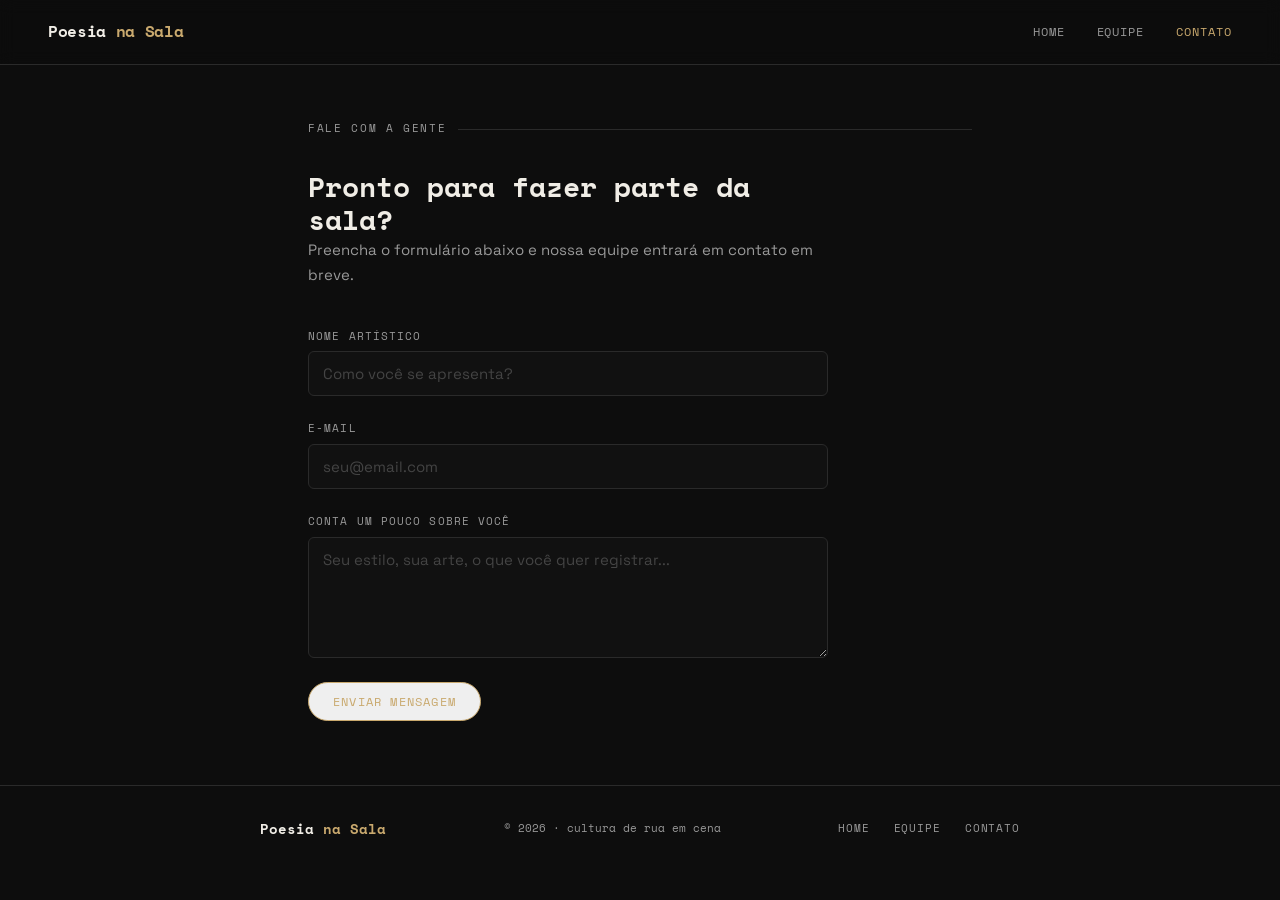
==== contato.html @ 6d49b3a1 "feat: site completo - home, equipe, contato e footer" ====
<!DOCTYPE html>
<html lang="pt-BR">
<head>
  <meta charset="UTF-8" />
  <meta name="viewport" content="width=device-width, initial-scale=1.0" />
  <meta name="description" content="Contato — Poesia na Sala" />
  <title>Contato · Poesia na Sala</title>
  <link rel="stylesheet" href="assets/css/style.css" />
</head>
<body>

  <header id="site-header">
    <div class="header-inner">
      <a href="index.html" class="logo">Poesia <span>na Sala</span></a>
      <button class="nav-toggle" aria-label="Abrir menu" aria-expanded="false">
        <span></span><span></span><span></span>
      </button>
      <nav id="main-nav">
        <a href="index.html" class="nav-link">Home</a>
        <a href="equipe.html" class="nav-link">Equipe</a>
        <a href="contato.html" class="nav-link active">Contato</a>
      </nav>
    </div>
  </header>

  <section id="contato-page" style="padding-top: 120px;">
    <div class="section-label">fale com a gente</div>

    <div class="contato-block">
      <h2 class="cta-titulo">Pronto para fazer parte da sala?</h2>
      <p class="cta-sub">Preencha o formulário abaixo e nossa equipe entrará em contato em breve.</p>
    </div>

    <form class="contato-form" action="mailto:poesianasala@gmail.com" method="GET">
      <div class="form-group">
        <label for="nome">Nome artístico</label>
        <input type="text" id="nome" name="nome" placeholder="Como você se apresenta?" required />
      </div>
      <div class="form-group">
        <label for="email">E-mail</label>
        <input type="email" id="email" name="email" placeholder="seu@email.com" required />
      </div>
      <div class="form-group">
        <label for="mensagem">Conta um pouco sobre você</label>
        <textarea id="mensagem" name="body" rows="5" placeholder="Seu estilo, sua arte, o que você quer registrar..."></textarea>
      </div>
      <button type="submit" class="hero-cta" style="border-radius: 100px; cursor: pointer; font-family: var(--font-mono); font-size: 12px; letter-spacing: 0.1em; text-transform: uppercase;">Enviar mensagem</button>
    </form>
  </section>

  <footer id="site-footer">
    <div class="footer-inner">
      <span class="footer-logo">Poesia <span>na Sala</span></span>
      <span class="footer-copy">© 2026 · cultura de rua em cena</span>
      <nav class="footer-nav">
        <a href="index.html">Home</a>
        <a href="equipe.html">Equipe</a>
        <a href="contato.html">Contato</a>
      </nav>
    </div>
  </footer>

  <script src="assets/js/main.js"></script>
</body>
</html>
---- assets/css/style.css ----
@import url('https://fonts.googleapis.com/css2?family=Space+Grotesk:wght@400;500;700&family=Space+Mono:wght@400;700&display=swap');

*, *::before, *::after {
  box-sizing: border-box;
  margin: 0;
  padding: 0;
}

:root {
  --bg:       #0d0d0d;
  --surface:  #1a1a1a;
  --gold:     #c9a96e;
  --light:    #f0ede6;
  --mid:      #cccccc;
  --muted:    #999999;
  --border:   #2a2a2a;
  --font-mono: 'Space Mono', monospace;
  --font-sans: 'Space Grotesk', sans-serif;
  --max-w:    760px;
  --margin:   clamp(1.5rem, 5vw, 3rem);
}

html {
  scroll-behavior: smooth;
}

body {
  background-color: var(--bg);
  color: var(--light);
  font-family: var(--font-sans);
  font-size: 16px;
  line-height: 1.6;
}

section {
  max-width: var(--max-w);
  margin: 0 auto;
  padding: 4rem var(--margin);
}

/* ── HERO ────────────────────────────────────────────────── */

#hero {
  min-height: 100vh;
  display: flex;
  flex-direction: column;
  justify-content: center;
  padding-top: 100px;
  padding-bottom: 4rem;
}

.hero-tag {
  font-family: var(--font-mono);
  font-size: 11px;
  color: var(--muted);
  letter-spacing: 0.15em;
  text-transform: uppercase;
  margin-bottom: 1.5rem;
}

.hero-title {
  font-family: var(--font-mono);
  font-size: clamp(48px, 10vw, 80px);
  font-weight: 700;
  line-height: 1.05;
  color: var(--light);
  margin-bottom: 1.25rem;
}

.hero-title span {
  color: var(--gold);
}

.hero-slogan {
  font-size: clamp(14px, 2vw, 16px);
  color: var(--muted);
  font-style: italic;
  margin-bottom: 2rem;
}

.hero-tags {
  display: flex;
  flex-wrap: wrap;
  gap: 8px;
  margin-bottom: 2.5rem;
}

.hero-pill {
  font-family: var(--font-mono);
  font-size: 11px;
  color: var(--muted);
  border: 0.5px solid var(--border);
  border-radius: 100px;
  padding: 5px 14px;
}

.hero-cta {
  display: inline-block;
  font-family: var(--font-mono);
  font-size: 12px;
  letter-spacing: 0.1em;
  text-transform: uppercase;
  color: var(--gold);
  border: 0.5px solid var(--gold);
  border-radius: 100px;
  padding: 10px 24px;
  text-decoration: none;
  transition: background 0.2s, color 0.2s;
  width: fit-content;
}

.hero-cta:hover {
  background: var(--gold);
  color: var(--bg);
}

/* ── SOBRE ───────────────────────────────────────────────── */

.section-label {
  font-family: var(--font-mono);
  font-size: 11px;
  color: var(--muted);
  letter-spacing: 0.15em;
  text-transform: uppercase;
  display: flex;
  align-items: center;
  gap: 12px;
  margin-bottom: 2rem;
}

.section-label::after {
  content: '';
  flex: 1;
  height: 0.5px;
  background: var(--border);
}

.sobre-block {
  display: flex;
  flex-direction: column;
  gap: 1.25rem;
  max-width: 600px;
}

.sobre-block p {
  font-size: clamp(15px, 2vw, 17px);
  color: var(--mid);
  line-height: 1.8;
}

.sobre-block strong {
  color: var(--gold);
  font-weight: 500;
}

/* ── OFERECEMOS ──────────────────────────────────────────── */

.oferecemos-grid {
  display: flex;
  flex-direction: column;
  gap: 0;
}

.oferta-item {
  display: grid;
  grid-template-columns: 40px 1fr;
  grid-template-rows: auto auto;
  column-gap: 16px;
  padding: 1.5rem 0;
  border-bottom: 0.5px solid var(--border);
}

.oferta-item:first-child {
  border-top: 0.5px solid var(--border);
}

.oferta-num {
  font-family: var(--font-mono);
  font-size: 11px;
  color: var(--muted);
  padding-top: 3px;
  grid-row: 1;
}

.oferta-titulo {
  font-family: var(--font-mono);
  font-size: 16px;
  font-weight: 700;
  color: var(--light);
  grid-row: 1;
  margin-bottom: 6px;
}

.oferta-desc {
  font-size: 14px;
  color: var(--muted);
  line-height: 1.7;
  grid-column: 2;
  grid-row: 2;
}

/* ── EQUIPE ──────────────────────────────────────────────── */

.equipe-list {
  display: flex;
  flex-direction: column;
}

.membro {
  display: grid;
  grid-template-columns: 40px 1fr auto;
  align-items: center;
  gap: 16px;
  padding: 1.25rem 0;
  border-bottom: 0.5px solid var(--border);
}

.membro:first-child {
  border-top: 0.5px solid var(--border);
}

.membro-num {
  font-family: var(--font-mono);
  font-size: 11px;
  color: var(--muted);
}

.membro-nome {
  font-family: var(--font-mono);
  font-size: 17px;
  font-weight: 700;
  color: var(--light);
  margin-bottom: 2px;
}

.membro-cargo {
  font-size: 13px;
  color: var(--muted);
}

.membro-frase {
  font-size: 12px;
  color: #555;
  margin-top: 2px;
}

.membro-badge {
  font-family: var(--font-mono);
  font-size: 10px;
  letter-spacing: 0.1em;
  text-transform: uppercase;
  padding: 4px 12px;
  border-radius: 100px;
}

.badge-arte { background: #2a2218; color: #c9a96e; border: 0.5px solid #3a3228; }
.badge-cena { background: #1e2028; color: #a0b8d8; border: 0.5px solid #2e3048; }
.badge-som  { background: #1a1a2e; color: #8a9fc4; border: 0.5px solid #2a2a4e; }
.badge-voz  { background: #1a1a1a; color: #888;    border: 0.5px solid #333; }

.equipe-manifesto {
  margin-top: 2rem;
  padding: 1.5rem;
  background: #111;
  border-radius: 8px;
}

.equipe-manifesto p {
  font-family: var(--font-mono);
  font-size: 13px;
  color: #777;
  line-height: 1.8;
}

.equipe-manifesto strong {
  color: var(--gold);
  font-weight: 500;
}

/* ── CONTATO / CTA ───────────────────────────────────────── */

.cta-block {
  display: flex;
  flex-direction: column;
  gap: 1rem;
  max-width: 520px;
}

.cta-titulo {
  font-family: var(--font-mono);
  font-size: clamp(20px, 4vw, 28px);
  font-weight: 700;
  color: var(--light);
  line-height: 1.2;
}

.cta-sub {
  font-size: 15px;
  color: var(--muted);
  line-height: 1.7;
}

/* ── FOOTER ──────────────────────────────────────────────── */

#site-footer {
  border-top: 0.5px solid var(--border);
  padding: 2rem var(--margin);
}

.footer-inner {
  max-width: var(--max-w);
  margin: 0 auto;
  display: flex;
  align-items: center;
  justify-content: space-between;
  flex-wrap: wrap;
  gap: 1rem;
}

.footer-logo {
  font-family: var(--font-mono);
  font-size: 14px;
  font-weight: 700;
  color: var(--light);
}

.footer-logo span { color: var(--gold); }

.footer-copy {
  font-family: var(--font-mono);
  font-size: 11px;
  color: var(--muted);
}

.footer-nav {
  display: flex;
  gap: 1.5rem;
}

.footer-nav a {
  font-family: var(--font-mono);
  font-size: 11px;
  letter-spacing: 0.08em;
  text-transform: uppercase;
  color: var(--muted);
  text-decoration: none;
  transition: color 0.2s;
}

.footer-nav a:hover { color: var(--gold); }

/* ── FORMULÁRIO DE CONTATO ───────────────────────────────── */

.contato-block {
  max-width: 520px;
  margin-bottom: 2.5rem;
}

.contato-form {
  display: flex;
  flex-direction: column;
  gap: 1.5rem;
  max-width: 520px;
}

.form-group {
  display: flex;
  flex-direction: column;
  gap: 6px;
}

.form-group label {
  font-family: var(--font-mono);
  font-size: 11px;
  letter-spacing: 0.1em;
  text-transform: uppercase;
  color: var(--muted);
}

.form-group input,
.form-group textarea {
  background: #111;
  border: 0.5px solid var(--border);
  border-radius: 6px;
  color: var(--light);
  font-family: var(--font-sans);
  font-size: 15px;
  padding: 12px 14px;
  outline: none;
  transition: border-color 0.2s;
  resize: vertical;
}

.form-group input::placeholder,
.form-group textarea::placeholder {
  color: #444;
}

.form-group input:focus,
.form-group textarea:focus {
  border-color: var(--gold);
}

/* ── HEADER ─────────────────────────────────────────────── */

#site-header {
  position: fixed;
  top: 0;
  left: 0;
  right: 0;
  z-index: 100;
  background-color: rgba(13, 13, 13, 0.92);
  backdrop-filter: blur(8px);
  border-bottom: 0.5px solid var(--border);
}

.header-inner {
  width: 100%;
  padding: 0 var(--margin);
  height: 64px;
  display: flex;
  align-items: center;
  justify-content: space-between;
}

.logo {
  font-family: var(--font-mono);
  font-size: 16px;
  font-weight: 700;
  color: var(--light);
  text-decoration: none;
  letter-spacing: -0.02em;
}

.logo span {
  color: var(--gold);
}

#main-nav {
  display: flex;
  align-items: center;
  gap: 2rem;
}

.nav-link {
  font-family: var(--font-mono);
  font-size: 12px;
  letter-spacing: 0.08em;
  text-transform: uppercase;
  color: var(--muted);
  text-decoration: none;
  transition: color 0.2s;
}

.nav-link:hover,
.nav-link.active {
  color: var(--gold);
}

.nav-toggle {
  display: none;
  flex-direction: column;
  gap: 5px;
  background: none;
  border: none;
  cursor: pointer;
  padding: 4px;
}

.nav-toggle span {
  display: block;
  width: 22px;
  height: 1.5px;
  background: var(--light);
  transition: transform 0.3s, opacity 0.3s;
}

/* menu aberto */
.nav-toggle.open span:nth-child(1) { transform: translateY(6.5px) rotate(45deg); }
.nav-toggle.open span:nth-child(2) { opacity: 0; }
.nav-toggle.open span:nth-child(3) { transform: translateY(-6.5px) rotate(-45deg); }

/* mobile */
@media (max-width: 600px) {
  .nav-toggle {
    display: flex;
  }

  #main-nav {
    display: none;
    position: absolute;
    top: 64px;
    left: 0;
    right: 0;
    flex-direction: column;
    align-items: flex-start;
    gap: 0;
    background: #0d0d0d;
    border-bottom: 0.5px solid var(--border);
    padding: 1rem var(--margin);
  }

  #main-nav.open {
    display: flex;
  }

  .nav-link {
    padding: 0.75rem 0;
    width: 100%;
    border-bottom: 0.5px solid var(--border);
  }

  .nav-link:last-child {
    border-bottom: none;
  }
}
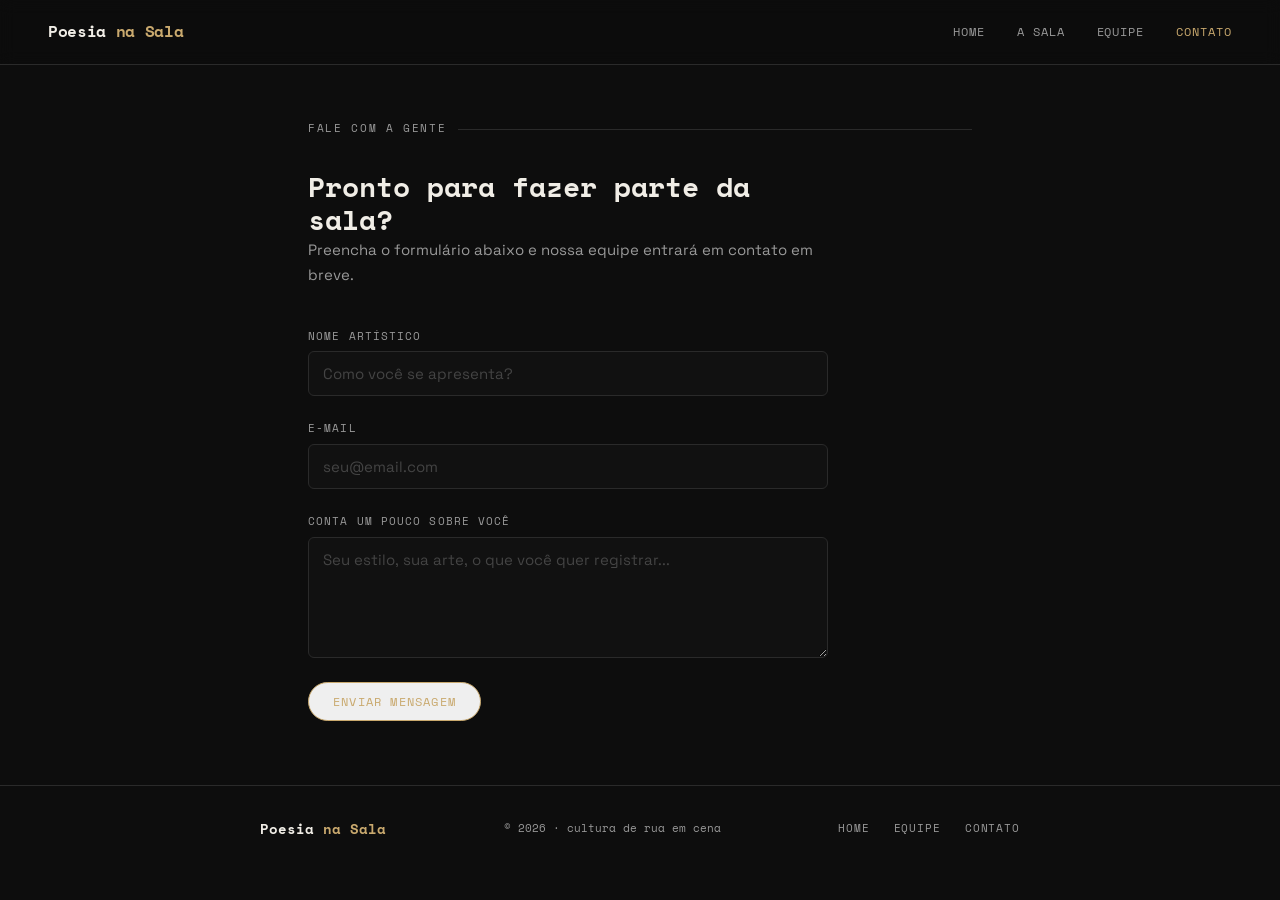
==== commit ffe7c0d1: "feat: adiciona A Sala na navegacao do header" ====
--- a/contato.html
+++ b/contato.html
@@ -17,6 +17,7 @@
       </button>
       <nav id="main-nav">
         <a href="index.html" class="nav-link">Home</a>
+        <a href="index.html#a-sala" class="nav-link">A Sala</a>
         <a href="equipe.html" class="nav-link">Equipe</a>
         <a href="contato.html" class="nav-link active">Contato</a>
       </nav>
--- a/assets/css/style.css
+++ b/assets/css/style.css
@@ -175,10 +175,11 @@
 }
 
 .oferta-num {
-  font-family: var(--font-mono);
-  font-size: 11px;
-  color: var(--muted);
-  padding-top: 3px;
+  width: 8px;
+  height: 8px;
+  border-radius: 50%;
+  background: var(--border);
+  margin-top: 6px;
   grid-row: 1;
 }
 
@@ -197,6 +198,113 @@
   line-height: 1.7;
   grid-column: 2;
   grid-row: 2;
+}
+
+/* ── A SALA ──────────────────────────────────────────────── */
+
+.sala-intro {
+  font-size: clamp(15px, 2vw, 17px);
+  color: var(--mid);
+  line-height: 1.8;
+  max-width: 560px;
+  margin-bottom: 2.5rem;
+}
+
+.sala-video-wrap {
+  margin-bottom: 1rem;
+}
+
+.sala-video-placeholder {
+  width: 100%;
+  aspect-ratio: 16 / 9;
+  background: #111;
+  border: 0.5px solid var(--border);
+  border-radius: 8px;
+  display: flex;
+  flex-direction: column;
+  align-items: center;
+  justify-content: center;
+  gap: 12px;
+  cursor: pointer;
+  transition: border-color 0.2s;
+}
+
+.sala-video-placeholder:hover {
+  border-color: var(--gold);
+}
+
+.sala-play {
+  font-size: 36px;
+  color: var(--gold);
+  opacity: 0.6;
+}
+
+.sala-video-label {
+  font-family: var(--font-mono);
+  font-size: 11px;
+  letter-spacing: 0.12em;
+  text-transform: uppercase;
+  color: var(--muted);
+}
+
+.sala-fotos {
+  display: grid;
+  grid-template-columns: 2fr 1fr;
+  grid-template-rows: auto auto;
+  gap: 8px;
+  margin-top: 8px;
+}
+
+.sala-foto--grande {
+  grid-row: 1 / 3;
+}
+
+.sala-foto-inner {
+  width: 100%;
+  height: 100%;
+  min-height: 180px;
+  background: #111;
+  border: 0.5px solid var(--border);
+  border-radius: 8px;
+  display: flex;
+  align-items: flex-end;
+  padding: 12px;
+  transition: border-color 0.2s;
+  overflow: hidden;
+  position: relative;
+}
+
+.sala-foto-inner:hover {
+  border-color: var(--gold);
+}
+
+.sala-foto-inner img {
+  position: absolute;
+  inset: 0;
+  width: 100%;
+  height: 100%;
+  object-fit: cover;
+  border-radius: 8px;
+}
+
+.sala-foto-label {
+  font-family: var(--font-mono);
+  font-size: 10px;
+  letter-spacing: 0.1em;
+  text-transform: uppercase;
+  color: #444;
+  position: relative;
+  z-index: 1;
+}
+
+@media (max-width: 520px) {
+  .sala-fotos {
+    grid-template-columns: 1fr;
+    grid-template-rows: auto;
+  }
+  .sala-foto--grande {
+    grid-row: auto;
+  }
 }
 
 /* ── EQUIPE ──────────────────────────────────────────────── */
@@ -220,9 +328,12 @@
 }
 
 .membro-num {
-  font-family: var(--font-mono);
-  font-size: 11px;
-  color: var(--muted);
+  width: 8px;
+  height: 8px;
+  border-radius: 50%;
+  background: var(--border);
+  margin-top: 8px;
+  flex-shrink: 0;
 }
 
 .membro-nome {
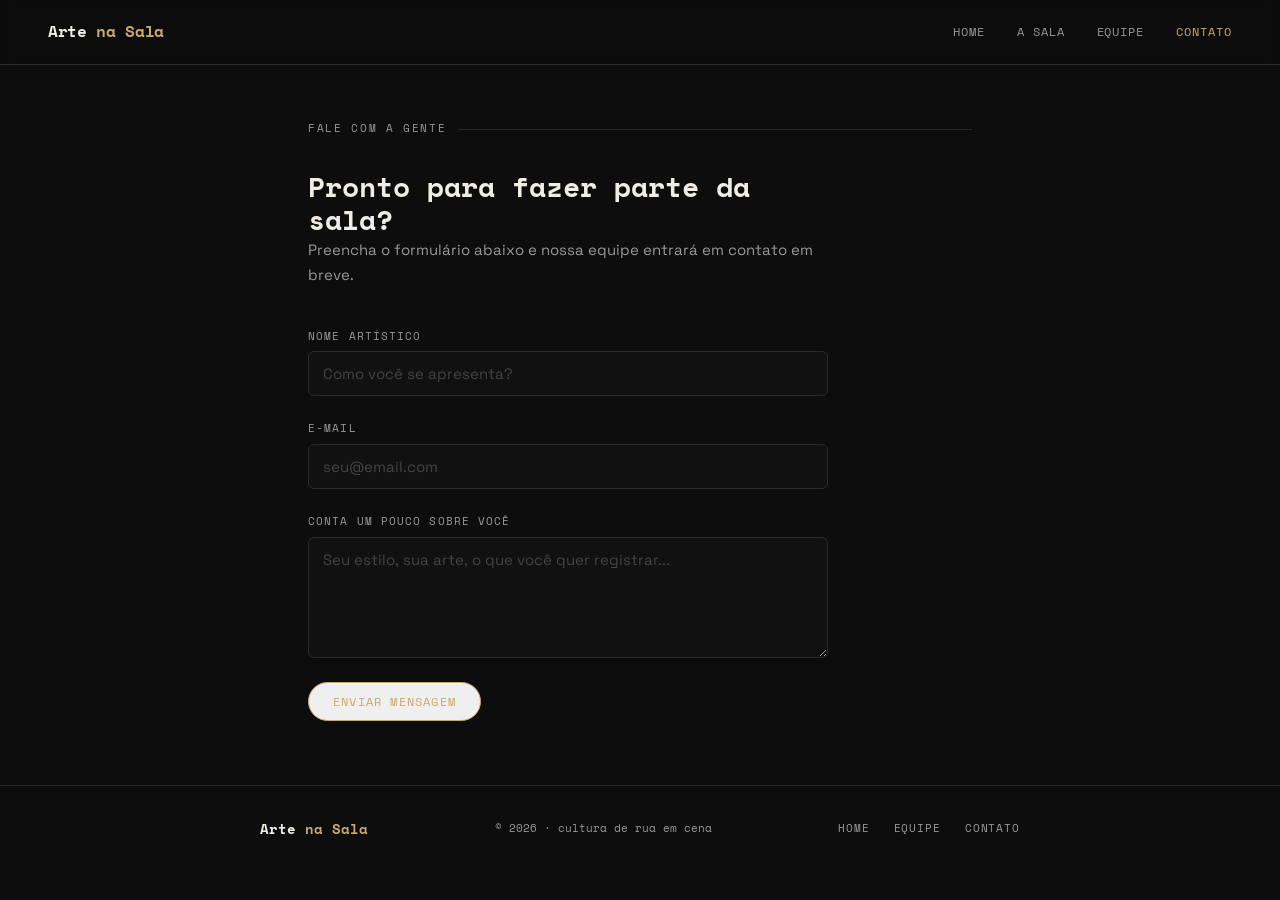
==== commit 897a504f: "Renomeia projeto de Poesia na Sala para Arte na Sala Co-Authored-By: Claude Sonnet 4.6 <noreply@anth" ====
--- a/contato.html
+++ b/contato.html
@@ -3,15 +3,15 @@
 <head>
   <meta charset="UTF-8" />
   <meta name="viewport" content="width=device-width, initial-scale=1.0" />
-  <meta name="description" content="Contato — Poesia na Sala" />
-  <title>Contato · Poesia na Sala</title>
+  <meta name="description" content="Contato — Arte na Sala" />
+  <title>Contato · Arte na Sala</title>
   <link rel="stylesheet" href="assets/css/style.css" />
 </head>
 <body>
 
   <header id="site-header">
     <div class="header-inner">
-      <a href="index.html" class="logo">Poesia <span>na Sala</span></a>
+      <a href="index.html" class="logo">Arte <span>na Sala</span></a>
       <button class="nav-toggle" aria-label="Abrir menu" aria-expanded="false">
         <span></span><span></span><span></span>
       </button>
@@ -51,7 +51,7 @@
 
   <footer id="site-footer">
     <div class="footer-inner">
-      <span class="footer-logo">Poesia <span>na Sala</span></span>
+      <span class="footer-logo">Arte <span>na Sala</span></span>
       <span class="footer-copy">© 2026 · cultura de rua em cena</span>
       <nav class="footer-nav">
         <a href="index.html">Home</a>
--- a/assets/css/style.css
+++ b/assets/css/style.css
@@ -36,6 +36,8 @@
   max-width: var(--max-w);
   margin: 0 auto;
   padding: 4rem var(--margin);
+  position: relative;
+  z-index: 1;
 }
 
 /* ── HERO ────────────────────────────────────────────────── */
@@ -114,6 +116,71 @@
   color: var(--bg);
 }
 
+/* ── POESIAS FLUTUANTES ──────────────────────────────────── */
+
+.poesia-flutuante {
+  position: absolute;
+  z-index: 0;
+  pointer-events: all;
+  display: flex;
+  flex-direction: column;
+  gap: 4px;
+  animation: flutuar 6s ease-in-out infinite;
+  cursor: default;
+  user-select: none;
+  transition: z-index 0s;
+}
+
+.poesia-flutuante span {
+  display: block;
+  font-family: 'IM Fell English', serif;
+  font-style: italic;
+  font-size: clamp(13px, 1.4vw, 17px);
+  color: rgba(201, 169, 110, 0.22);
+  line-height: 1.6;
+  transition: color 0.4s ease, text-shadow 0.4s ease;
+  white-space: nowrap;
+}
+
+.poesia-flutuante:hover {
+  z-index: 20;
+}
+
+.poesia-flutuante:hover span {
+  color: rgba(240, 237, 230, 0.92);
+  text-shadow: 0 0 18px rgba(201, 169, 110, 0.5);
+}
+
+@media (max-width: 768px) {
+  .poesia-flutuante {
+    display: none;
+  }
+}
+
+.poesia-flutuante:nth-child(odd) {
+  animation-duration: 7s;
+}
+
+.poesia-flutuante:nth-child(even) {
+  animation-duration: 5.5s;
+  animation-direction: alternate-reverse;
+}
+
+.pf-lento {
+  animation-duration: 9s;
+  animation-delay: -3s;
+}
+
+@keyframes flutuar {
+  0%   { transform: translateY(0px);   }
+  50%  { transform: translateY(-12px); }
+  100% { transform: translateY(0px);   }
+}
+
+body {
+  position: relative;
+}
+
 /* ── SOBRE ───────────────────────────────────────────────── */
 
 .section-label {
@@ -202,16 +269,36 @@
 
 /* ── A SALA ──────────────────────────────────────────────── */
 
-.sala-intro {
-  font-size: clamp(15px, 2vw, 17px);
+.sala-texto {
+  display: flex;
+  flex-direction: column;
+  gap: 1.25rem;
+  max-width: 600px;
+  margin: 0 auto 2.5rem auto;
+  text-align: center;
+}
+
+.sala-texto p {
+  font-size: clamp(14px, 2vw, 16px);
   color: var(--mid);
-  line-height: 1.8;
-  max-width: 560px;
-  margin-bottom: 2.5rem;
+  line-height: 1.85;
+}
+
+.sala-texto p:first-child {
+  font-family: var(--font-mono);
+  font-size: clamp(15px, 2vw, 18px);
+  color: var(--light);
 }
 
 .sala-video-wrap {
   margin-bottom: 1rem;
+}
+
+.sala-video {
+  width: 100%;
+  border-radius: 8px;
+  border: 0.5px solid var(--border);
+  display: block;
 }
 
 .sala-video-placeholder {
@@ -624,4 +711,46 @@
   .nav-link:last-child {
     border-bottom: none;
   }
-}
+
+  /* Seções com menos padding lateral */
+  section {
+    padding: 3rem 1.25rem;
+  }
+
+  /* Hero */
+  #hero {
+    padding-top: 90px;
+    padding-bottom: 3rem;
+  }
+
+  /* Equipe — empilha badge abaixo do nome */
+  .membro {
+    grid-template-columns: 32px 1fr;
+    grid-template-rows: auto auto;
+    gap: 8px 12px;
+  }
+
+  .membro-badge {
+    grid-column: 2;
+    grid-row: 2;
+    justify-self: start;
+  }
+
+  /* Footer — centraliza em coluna */
+  .footer-inner {
+    flex-direction: column;
+    align-items: flex-start;
+    gap: 0.75rem;
+  }
+
+  /* Formulário ocupa largura total */
+  .contato-form,
+  .contato-block {
+    max-width: 100%;
+  }
+
+  /* CTA block ocupa largura total */
+  .cta-block {
+    max-width: 100%;
+  }
+}
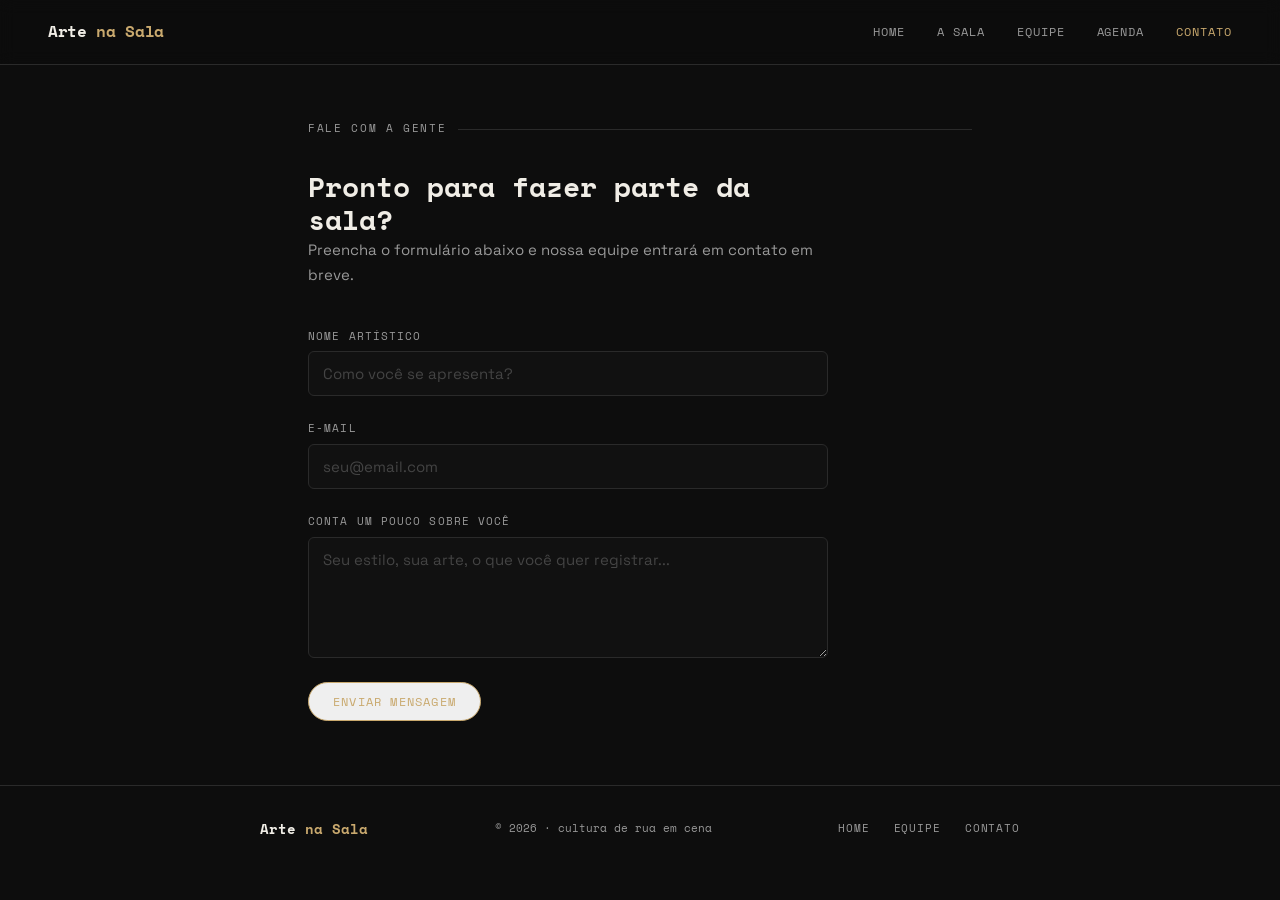
==== commit 58759338: "Adiciona seção Próximos Episódios com calendário interativo Calendário mensal navegável com dias pas" ====
--- a/contato.html
+++ b/contato.html
@@ -19,6 +19,7 @@
         <a href="index.html" class="nav-link">Home</a>
         <a href="index.html#a-sala" class="nav-link">A Sala</a>
         <a href="equipe.html" class="nav-link">Equipe</a>
+        <a href="index.html#agenda" class="nav-link">Agenda</a>
         <a href="contato.html" class="nav-link active">Contato</a>
       </nav>
     </div>
--- a/assets/css/style.css
+++ b/assets/css/style.css
@@ -125,10 +125,9 @@
   display: flex;
   flex-direction: column;
   gap: 4px;
-  animation: flutuar 6s ease-in-out infinite;
+  animation: flutuar 22s linear infinite;
   cursor: default;
   user-select: none;
-  transition: z-index 0s;
 }
 
 .poesia-flutuante span {
@@ -136,7 +135,7 @@
   font-family: 'IM Fell English', serif;
   font-style: italic;
   font-size: clamp(13px, 1.4vw, 17px);
-  color: rgba(201, 169, 110, 0.22);
+  color: rgba(201, 169, 110, 0.28);
   line-height: 1.6;
   transition: color 0.4s ease, text-shadow 0.4s ease;
   white-space: nowrap;
@@ -144,6 +143,7 @@
 
 .poesia-flutuante:hover {
   z-index: 20;
+  animation-play-state: paused;
 }
 
 .poesia-flutuante:hover span {
@@ -157,24 +157,16 @@
   }
 }
 
-.poesia-flutuante:nth-child(odd) {
-  animation-duration: 7s;
-}
-
-.poesia-flutuante:nth-child(even) {
-  animation-duration: 5.5s;
-  animation-direction: alternate-reverse;
-}
-
 .pf-lento {
-  animation-duration: 9s;
-  animation-delay: -3s;
+  animation-duration: 30s;
+  animation-delay: -12s;
 }
 
 @keyframes flutuar {
-  0%   { transform: translateY(0px);   }
-  50%  { transform: translateY(-12px); }
-  100% { transform: translateY(0px);   }
+  0%   { transform: translateY(50vh);  opacity: 0; }
+  8%   { opacity: 1; }
+  88%  { opacity: 1; }
+  100% { transform: translateY(-90vh); opacity: 0; }
 }
 
 body {
@@ -396,59 +388,101 @@
 
 /* ── EQUIPE ──────────────────────────────────────────────── */
 
-.equipe-list {
-  display: flex;
-  flex-direction: column;
-}
-
-.membro {
+#equipe {
+  max-width: 900px;
+}
+
+.equipe-grid {
   display: grid;
-  grid-template-columns: 40px 1fr auto;
-  align-items: center;
-  gap: 16px;
-  padding: 1.25rem 0;
-  border-bottom: 0.5px solid var(--border);
-}
-
-.membro:first-child {
-  border-top: 0.5px solid var(--border);
-}
-
-.membro-num {
-  width: 8px;
-  height: 8px;
-  border-radius: 50%;
-  background: var(--border);
-  margin-top: 8px;
-  flex-shrink: 0;
-}
-
-.membro-nome {
-  font-family: var(--font-mono);
-  font-size: 17px;
-  font-weight: 700;
-  color: var(--light);
-  margin-bottom: 2px;
-}
-
-.membro-cargo {
-  font-size: 13px;
-  color: var(--muted);
-}
-
-.membro-frase {
-  font-size: 12px;
-  color: #555;
-  margin-top: 2px;
-}
-
-.membro-badge {
+  grid-template-columns: repeat(3, 1fr);
+  gap: 14px;
+  margin-bottom: 2rem;
+}
+
+.membro-card {
+  background: #111;
+  border: 0.5px solid var(--border);
+  border-radius: 12px;
+  overflow: hidden;
+  transition: border-color 0.25s, transform 0.25s;
+}
+
+.membro-card:hover {
+  border-color: var(--gold);
+  transform: translateY(-4px);
+}
+
+.membro-foto {
+  width: 100%;
+  aspect-ratio: 1 / 1;
+  background: #0f0f0f;
+  display: flex;
+  align-items: center;
+  justify-content: center;
+  position: relative;
+  overflow: hidden;
+}
+
+.membro-foto img {
+  position: absolute;
+  inset: 0;
+  width: 100%;
+  height: 100%;
+  object-fit: cover;
+}
+
+.foto-label {
   font-family: var(--font-mono);
   font-size: 10px;
   letter-spacing: 0.1em;
   text-transform: uppercase;
-  padding: 4px 12px;
+  color: #333;
+}
+
+.membro-body {
+  padding: 1rem 1.1rem 1.2rem;
+  display: flex;
+  flex-direction: column;
+  gap: 5px;
+}
+
+.membro-header {
+  display: flex;
+  align-items: center;
+  justify-content: space-between;
+  gap: 8px;
+  margin-bottom: 2px;
+}
+
+.membro-nome {
+  font-family: var(--font-mono);
+  font-size: 14px;
+  font-weight: 700;
+  color: var(--light);
+}
+
+.membro-cargo {
+  font-size: 12px;
+  color: var(--muted);
+  line-height: 1.5;
+}
+
+.membro-frase {
+  font-size: 11px;
+  color: #444;
+  font-style: italic;
+  margin-top: 2px;
+}
+
+.membro-badge {
+  font-family: var(--font-mono);
+  font-size: 9px;
+  letter-spacing: 0.1em;
+  text-transform: uppercase;
+  padding: 3px 10px;
   border-radius: 100px;
+  white-space: nowrap;
+  flex-shrink: 0;
 }
 
 .badge-arte { background: #2a2218; color: #c9a96e; border: 0.5px solid #3a3228; }
@@ -457,7 +491,6 @@
 .badge-voz  { background: #1a1a1a; color: #888;    border: 0.5px solid #333; }
 
 .equipe-manifesto {
-  margin-top: 2rem;
   padding: 1.5rem;
   background: #111;
   border-radius: 8px;
@@ -473,6 +506,314 @@
 .equipe-manifesto strong {
   color: var(--gold);
   font-weight: 500;
+}
+
+@media (max-width: 600px) {
+  .equipe-grid {
+    grid-template-columns: repeat(2, 1fr);
+    gap: 10px;
+  }
+
+  #equipe {
+    max-width: 100%;
+  }
+}
+
+/* ── AGENDA / CALENDÁRIO ─────────────────────────────────── */
+
+#agenda {
+  max-width: 680px;
+}
+
+.agenda-intro p {
+  font-size: 14px;
+  color: var(--muted);
+  margin-bottom: 2rem;
+  line-height: 1.7;
+}
+
+.calendario {
+  background: #111;
+  border: 0.5px solid var(--border);
+  border-radius: 12px;
+  overflow: hidden;
+}
+
+.cal-header {
+  display: flex;
+  align-items: center;
+  justify-content: space-between;
+  padding: 1.25rem 1.5rem;
+  border-bottom: 0.5px solid var(--border);
+}
+
+.cal-titulo {
+  font-family: var(--font-mono);
+  font-size: 14px;
+  font-weight: 700;
+  color: var(--light);
+  text-transform: uppercase;
+  letter-spacing: 0.08em;
+}
+
+.cal-nav {
+  background: none;
+  border: 0.5px solid var(--border);
+  border-radius: 6px;
+  color: var(--muted);
+  font-size: 14px;
+  width: 32px;
+  height: 32px;
+  cursor: pointer;
+  transition: border-color 0.2s, color 0.2s;
+  display: flex;
+  align-items: center;
+  justify-content: center;
+}
+
+.cal-nav:hover {
+  border-color: var(--gold);
+  color: var(--gold);
+}
+
+.cal-dias-semana {
+  display: grid;
+  grid-template-columns: repeat(7, 1fr);
+  padding: 0.75rem 1rem 0.25rem;
+}
+
+.cal-dias-semana span {
+  font-family: var(--font-mono);
+  font-size: 10px;
+  letter-spacing: 0.08em;
+  text-transform: uppercase;
+  color: #444;
+  text-align: center;
+}
+
+.cal-grid {
+  display: grid;
+  grid-template-columns: repeat(7, 1fr);
+  gap: 4px;
+  padding: 0.5rem 1rem 1.25rem;
+}
+
+.cal-dia {
+  aspect-ratio: 1;
+  display: flex;
+  align-items: center;
+  justify-content: center;
+  font-family: var(--font-mono);
+  font-size: 13px;
+  border-radius: 8px;
+  cursor: default;
+  transition: background 0.2s, color 0.2s;
+  color: #555;
+}
+
+.cal-dia.disponivel {
+  color: var(--light);
+  cursor: pointer;
+}
+
+.cal-dia.disponivel:hover {
+  background: rgba(201, 169, 110, 0.15);
+  color: var(--gold);
+}
+
+.cal-dia.hoje {
+  border: 0.5px solid var(--border);
+  color: var(--muted);
+}
+
+.cal-dia.passado {
+  color: #2a2a2a;
+  cursor: default;
+}
+
+.cal-dia.selecionado {
+  background: var(--gold);
+  color: var(--bg);
+  font-weight: 700;
+}
+
+.cal-dia.vazio {
+  pointer-events: none;
+}
+
+/* Modal de agendamento */
+.agenda-modal-inner {
+  grid-template-columns: 1fr !important;
+  max-width: 500px;
+}
+
+.agenda-modal-body {
+  padding: 2rem;
+}
+
+.agenda-modal-data {
+  font-family: var(--font-mono);
+  font-size: clamp(18px, 3vw, 24px);
+  color: var(--gold);
+  margin-bottom: 0.5rem;
+}
+
+.agenda-modal-sub {
+  font-size: 13px;
+  color: var(--muted);
+  line-height: 1.6;
+}
+
+/* ── MODAL MEMBRO ────────────────────────────────────────── */
+
+.modal-overlay {
+  position: fixed;
+  inset: 0;
+  z-index: 1000;
+  background: rgba(0, 0, 0, 0.88);
+  display: flex;
+  align-items: center;
+  justify-content: center;
+  padding: 1.5rem;
+  opacity: 0;
+  pointer-events: none;
+  transition: opacity 0.3s ease;
+}
+
+.modal-overlay.open {
+  opacity: 1;
+  pointer-events: all;
+}
+
+.modal-inner {
+  background: #111;
+  border: 0.5px solid var(--border);
+  border-radius: 16px;
+  overflow: hidden;
+  display: grid;
+  grid-template-columns: 280px 1fr;
+  max-width: 680px;
+  width: 100%;
+  position: relative;
+  transform: scale(0.94);
+  transition: transform 0.3s ease;
+}
+
+.modal-overlay.open .modal-inner {
+  transform: scale(1);
+}
+
+.modal-foto {
+  width: 100%;
+  aspect-ratio: 3 / 4;
+  background: #0f0f0f;
+  display: flex;
+  align-items: center;
+  justify-content: center;
+  position: relative;
+  overflow: hidden;
+}
+
+.modal-foto img {
+  position: absolute;
+  inset: 0;
+  width: 100%;
+  height: 100%;
+  object-fit: cover;
+}
+
+.modal-info {
+  padding: 2rem 1.75rem;
+  display: flex;
+  flex-direction: column;
+  justify-content: center;
+  gap: 0.75rem;
+}
+
+.modal-badge {
+  font-family: var(--font-mono);
+  font-size: 9px;
+  letter-spacing: 0.12em;
+  text-transform: uppercase;
+  padding: 3px 12px;
+  border-radius: 100px;
+  width: fit-content;
+}
+
+.modal-nome {
+  font-family: var(--font-mono);
+  font-size: clamp(20px, 3vw, 26px);
+  font-weight: 700;
+  color: var(--light);
+  line-height: 1.1;
+}
+
+.modal-cargo {
+  font-size: 13px;
+  color: var(--muted);
+}
+
+.modal-frase {
+  font-size: 13px;
+  color: var(--gold);
+  font-style: italic;
+}
+
+.modal-bio {
+  font-size: 14px;
+  color: #888;
+  line-height: 1.8;
+  margin-top: 0.5rem;
+  padding-top: 1rem;
+  border-top: 0.5px solid var(--border);
+}
+
+.modal-instagram {
+  display: flex;
+  align-items: center;
+  gap: 7px;
+  margin-top: 1rem;
+  color: var(--muted);
+  text-decoration: none;
+  font-family: var(--font-mono);
+  font-size: 11px;
+  letter-spacing: 0.06em;
+  width: fit-content;
+  transition: color 0.2s;
+}
+
+.modal-instagram:hover {
+  color: var(--gold);
+}
+
+.modal-close {
+  position: absolute;
+  top: 14px;
+  right: 16px;
+  background: none;
+  border: none;
+  color: #555;
+  font-size: 22px;
+  cursor: pointer;
+  line-height: 1;
+  transition: color 0.2s;
+  z-index: 10;
+}
+
+.modal-close:hover {
+  color: var(--light);
+}
+
+@media (max-width: 600px) {
+  .modal-inner {
+    grid-template-columns: 1fr;
+    max-height: 90vh;
+    overflow-y: auto;
+  }
+
+  .modal-foto {
+    aspect-ratio: 4 / 3;
+  }
 }
 
 /* ── CONTATO / CTA ───────────────────────────────────────── */
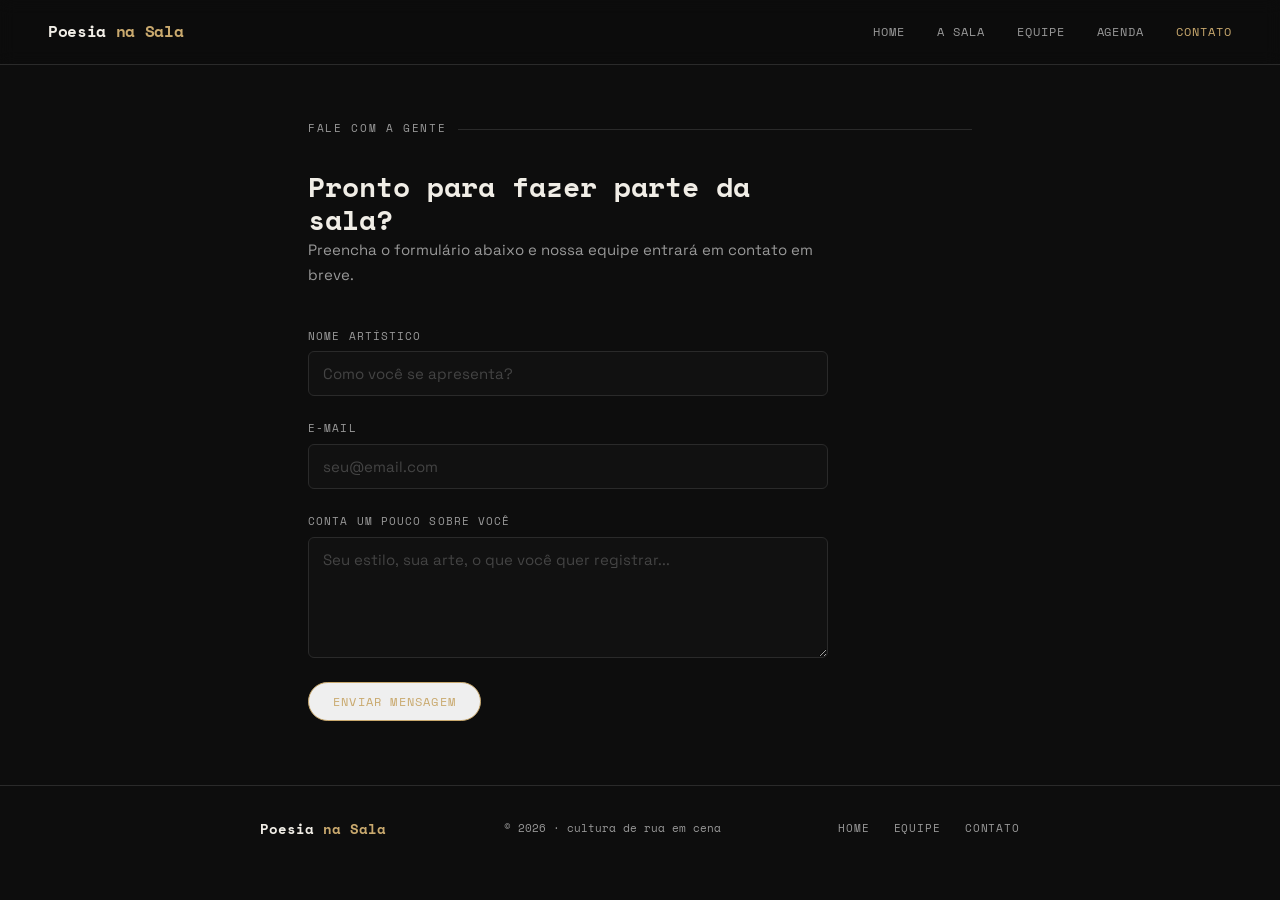
==== commit 06a3b18f: "Renomeia Arte na Sala para Poesia na Sala em todos os arquivos Co-Authored-By: Claude Sonnet 4.6 <no" ====
--- a/contato.html
+++ b/contato.html
@@ -3,15 +3,15 @@
 <head>
   <meta charset="UTF-8" />
   <meta name="viewport" content="width=device-width, initial-scale=1.0" />
-  <meta name="description" content="Contato — Arte na Sala" />
-  <title>Contato · Arte na Sala</title>
+  <meta name="description" content="Contato — Poesia na Sala" />
+  <title>Contato · Poesia na Sala</title>
   <link rel="stylesheet" href="assets/css/style.css" />
 </head>
 <body>
 
   <header id="site-header">
     <div class="header-inner">
-      <a href="index.html" class="logo">Arte <span>na Sala</span></a>
+      <a href="index.html" class="logo">Poesia <span>na Sala</span></a>
       <button class="nav-toggle" aria-label="Abrir menu" aria-expanded="false">
         <span></span><span></span><span></span>
       </button>
@@ -52,7 +52,7 @@
 
   <footer id="site-footer">
     <div class="footer-inner">
-      <span class="footer-logo">Arte <span>na Sala</span></span>
+      <span class="footer-logo">Poesia <span>na Sala</span></span>
       <span class="footer-copy">© 2026 · cultura de rua em cena</span>
       <nav class="footer-nav">
         <a href="index.html">Home</a>
